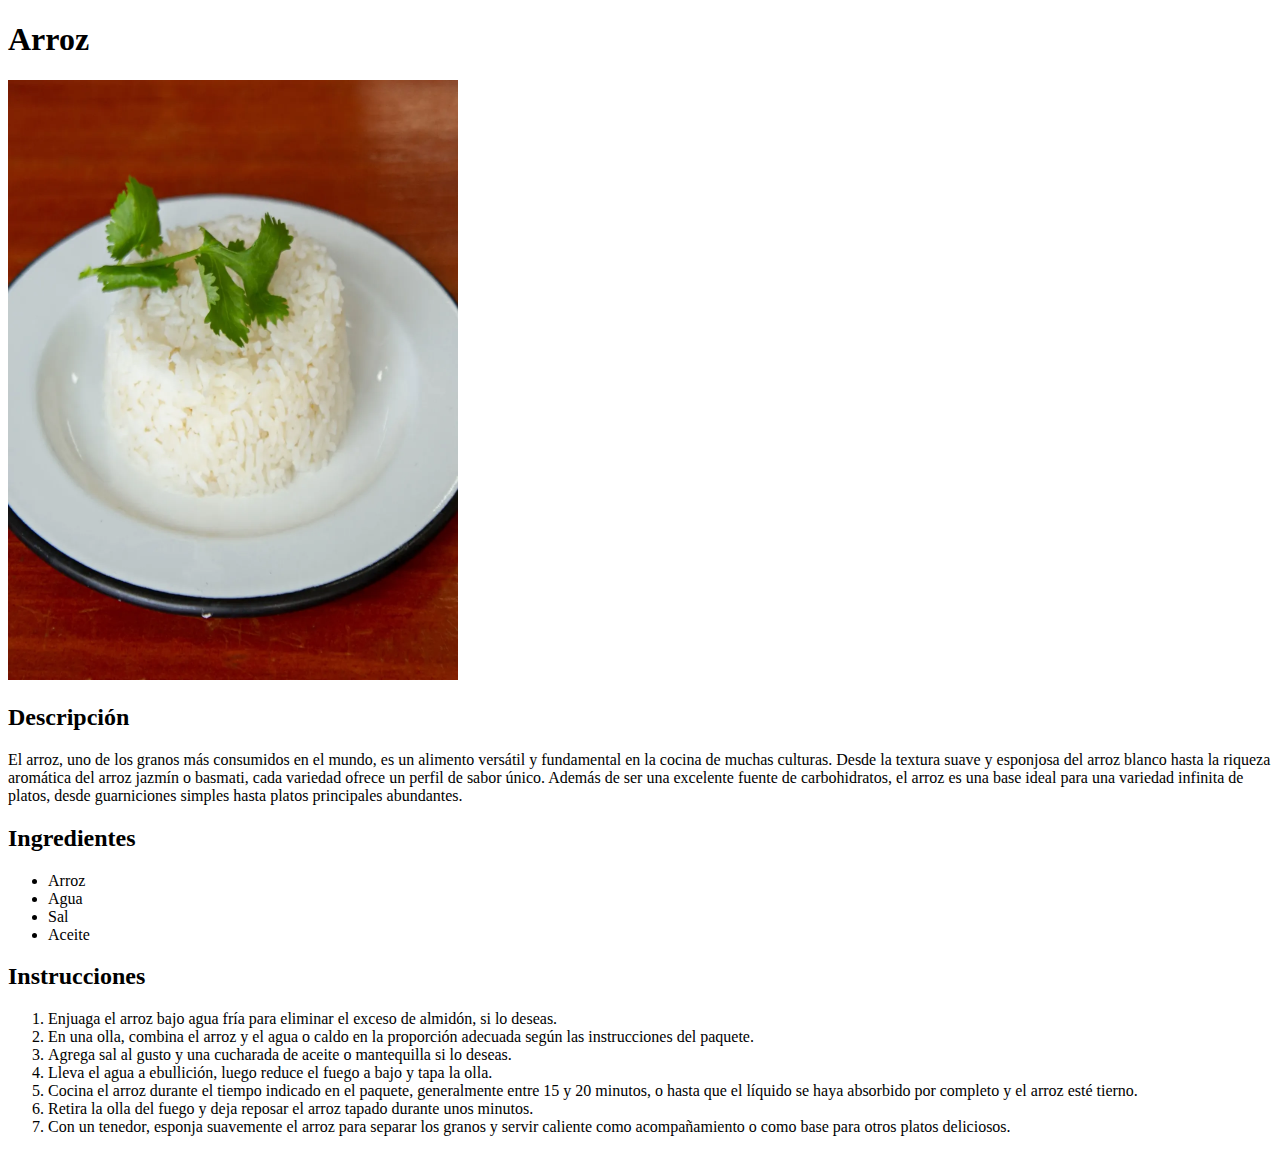
==== recipes/arroz.html @ 072f92b4 "adding new pages" ====
<!DOCTYPE html>
<html lang="en">
<head>
    <meta charset="UTF-8">
    <meta name="viewport" content="width=device-width, initial-scale=1.0">
    <title>Arroz</title>
</head>
<body>
    <h1>Arroz</h1>
    <img src="../images/arroz.webp" alt="Lasagna" height="600" width="450">

    <h2>Descripción</h2>
    <p>
        El arroz, uno de los granos más consumidos en el mundo, es un alimento versátil y fundamental en la cocina de muchas culturas. Desde la textura suave y esponjosa del arroz blanco hasta la riqueza aromática del arroz jazmín o basmati, cada variedad ofrece un perfil de sabor único. Además de ser una excelente fuente de carbohidratos, el arroz es una base ideal para una variedad infinita de platos, desde guarniciones simples hasta platos principales abundantes.
    </p>

    <h2>Ingredientes</h2>
    <ul>
        <li>Arroz</li>
        <li>Agua</li>
        <li>Sal</li>
        <li>Aceite</li>
    </ul>

    <h2>Instrucciones</h2>
    <ol>
        <li>Enjuaga el arroz bajo agua fría para eliminar el exceso de almidón, si lo deseas.</li>
        <li>En una olla, combina el arroz y el agua o caldo en la proporción adecuada según las instrucciones del paquete.</li>
        <li>Agrega sal al gusto y una cucharada de aceite o mantequilla si lo deseas.</li>
        <li>Lleva el agua a ebullición, luego reduce el fuego a bajo y tapa la olla.</li>
        <li>Cocina el arroz durante el tiempo indicado en el paquete, generalmente entre 15 y 20 minutos, o hasta que el líquido se haya absorbido por completo y el arroz esté tierno.</li>
        <li>Retira la olla del fuego y deja reposar el arroz tapado durante unos minutos.</li>
        <li>Con un tenedor, esponja suavemente el arroz para separar los granos y servir caliente como acompañamiento o como base para otros platos deliciosos.</li>
    </ol>
</body>
</html>
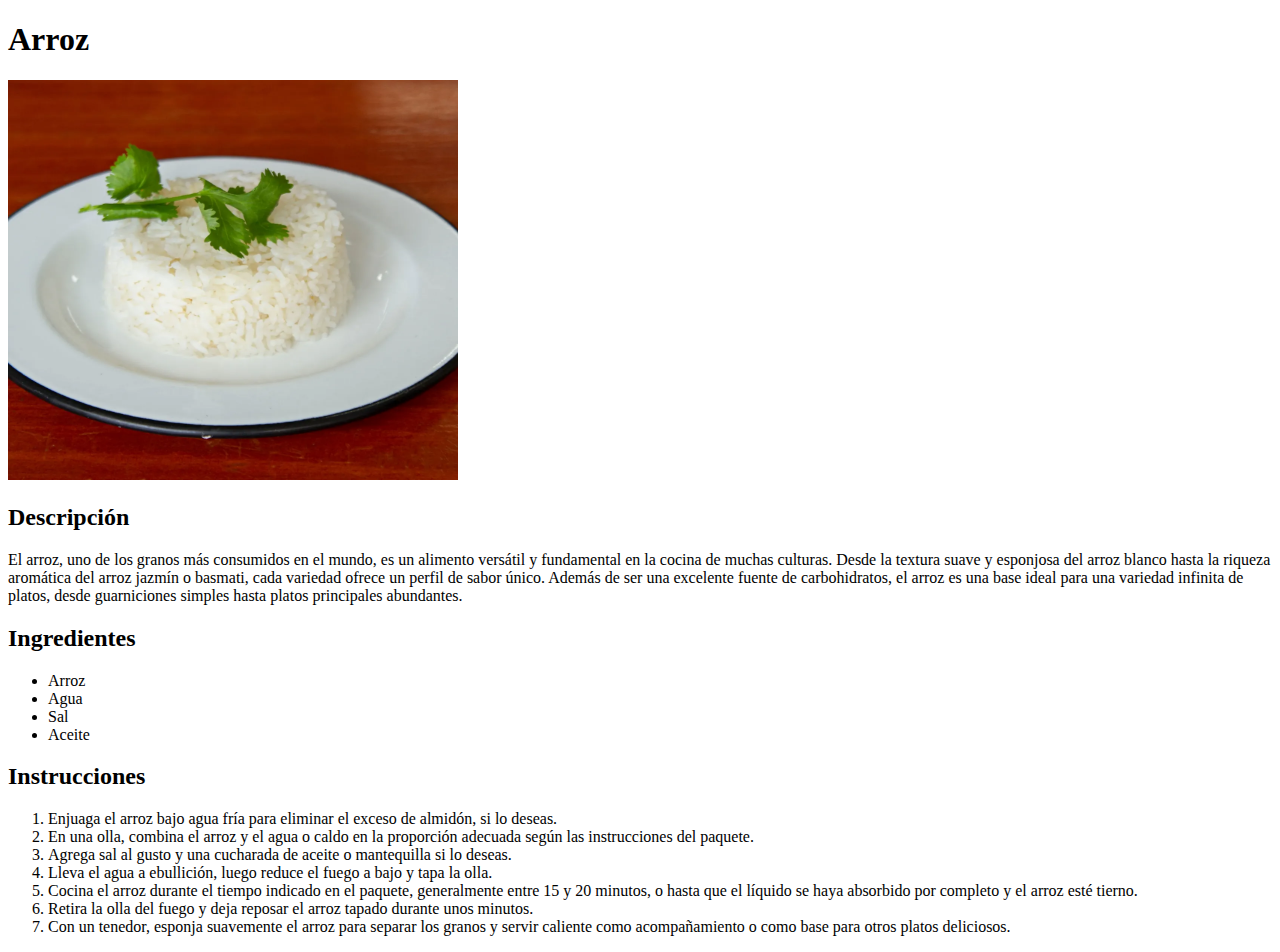
==== commit 65f3dc39: "images fixed" ====
--- a/recipes/arroz.html
+++ b/recipes/arroz.html
@@ -7,7 +7,7 @@
 </head>
 <body>
     <h1>Arroz</h1>
-    <img src="../images/arroz.webp" alt="Lasagna" height="600" width="450">
+    <img src="../images/arroz.webp" alt="Lasagna" height="400" width="450">
 
     <h2>Descripción</h2>
     <p>
